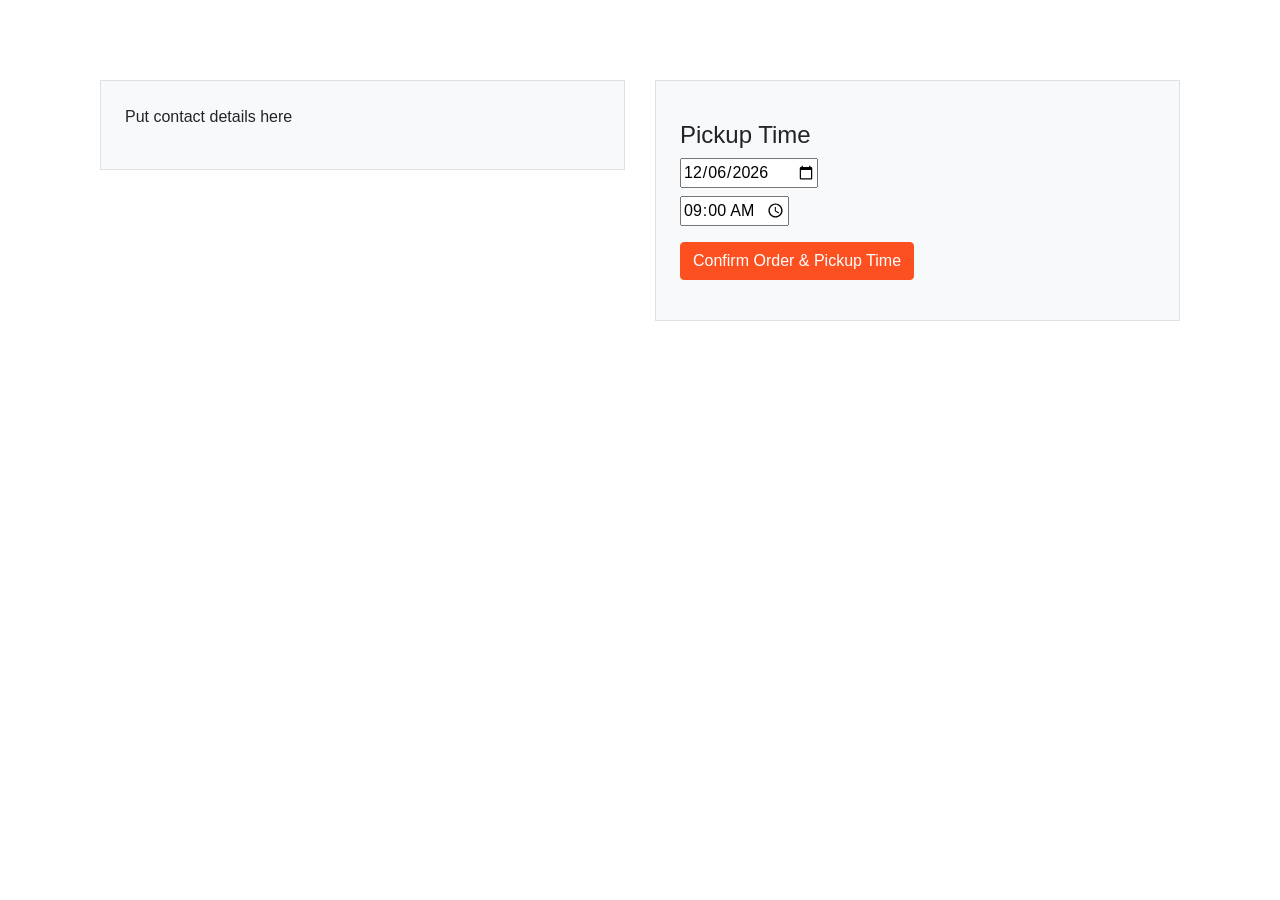
==== details.html @ c3e729b3 "Add and link to /details.html" ====
<!DOCTYPE html>
<html>
  <head>
    <meta charset="utf-8" />
    <meta name="viewport" content="width=device-width, initial-scale=1" />
    <link
      rel="stylesheet"
      href="https://maxcdn.bootstrapcdn.com/bootstrap/4.4.1/css/bootstrap.min.css"
    />
    <link rel="stylesheet" type="text/css" href="./css/stylesheet.css" />
    <script src="https://ajax.googleapis.com/ajax/libs/jquery/3.4.1/jquery.min.js"></script>
    <script src="https://cdnjs.cloudflare.com/ajax/libs/popper.js/1.16.0/umd/popper.min.js"></script>
    <script src="https://maxcdn.bootstrapcdn.com/bootstrap/4.4.1/js/bootstrap.min.js"></script>
    <title>Twilio Flex CRM Details</title>
  </head>
  <body>
    <div class="container">
      <div id="main-column" class="col-sm-12">
        <div class="row">
          <div class="col">
            <div class="pt-3">
              <div id="contact-details" class="border p-4 bg-light">
                <p>Put contact details here</p>
              </div>
            </div>
          </div>
          <div class="col">
            <div class="pt-3">
              <form id="claim-form" class="border p-4 bg-light" action="#">
                <h4>Pickup Time</h4>
                <div class="form-group">
                  <input id="date" type="date" name="date" class="mb-2" /><br />
                  <input
                    id="time"
                    type="time"
                    name="time"
                    value="09:00"
                  /><br />
                  <a
                    id="confirm-order"
                    class="submit btn btn-orange mt-3"
                    href="#"
                    >Confirm Order & Pickup Time</a
                  >
                </div>
              </form>
            </div>
            <div
              id="success-alert"
              class="mt-3 alert alert-success alert-dismissible"
              style="display: none"
            >
              <button id="close-alert" type="button" class="close">
                &times;
              </button>
              <strong>Order Placed</strong>
            </div>
            <div
              id="failed-alert"
              class="mt-3 alert alert-danger alert-dismissible"
              style="display: none"
            >
              <button id="close-alert" type="button" class="close">
                &times;
              </button>
              <strong>We're out of hot dogs!</strong>
            </div>
          </div>
        </div>

        <script>
          $(document).ready(function () {
            const params = window.location.search
            console.log("PARAMS: " + params)
            const seed = getParam("seed")
            console.log("getParams SEED: " + seed)
            let notes = ""
            if (seed == "+12063996576") {
              notes = "Loves Hot Dogs"
            } else {
              let items = ["Pizza", "a Hamburger", "a Salad", "Ice Cream"]
              let item = items[Math.floor(Math.random() * items.length)]
              notes = "Typically orders " + item
            }

            function getParam(paramName) {
              let query = window.location.search.substring(1)
              let params = query.split("&")
              for (let i = 0; i < params.length; i++) {
                let pair = params[i].split("=")
                if (decodeURIComponent(pair[0]) == paramName) {
                  return decodeURIComponent(pair[1])
                }
              }
              console.log("Query param %s not found", paramName)
            }

            let apiUrl =
              "https://randomuser.me/api/?nat=us&seed=" +
              encodeURIComponent(seed)
            if (seed == "Anonymous") {
              apiUrl = "https://randomuser.me/api/?nat=us"
            }
            console.log("APIURL: " + apiUrl)

            fetch(apiUrl)
              .then((response) => response.json())
              .then((result) => {
                console.log("RESULT.RESULTS")
                console.log(result.results)

                if (result.results.length > 0) {
                  contacts = result.results
                  console.log("contacts = RESULT.RESULTS")
                  console.log(contacts)
                } else {
                  alert(result.response)
                  console.log("else: " + result.response)
                }
              })
              .catch((error) => {
                console.log("CATCH")
                console.log(
                  ".catch JSON.stringify(error, undefined, 2): \n" +
                    JSON.stringify(error, undefined, 2)
                )
                console.log("error", error)
              })
              .finally(() => {
                console.log("FINALLY")

                buildTable(contacts)
              })

            function buildTable(contacts) {
              console.log("BUILDTABLE")
              console.log(contacts)
              let contact = contacts[0]
              console.log(contact)
              let fullName = contact.name.first + " " + contact.name.last
              $("#contact-details").ready(function () {
                let contactDetails = ""
                contactDetails +=
                  '<p><img src="' +
                  contact.picture.large +
                  '" alt="Picture"></p>' +
                  "<h3>" +
                  contact.name.title +
                  ". " +
                  fullName +
                  "</h3>" +
                  "<p>Ph: " +
                  formatNumber(contact.phone) +
                  "<br>Email: " +
                  contact.email +
                  "</p>" +
                  "<p>" +
                  contact.location.street.number +
                  ". " +
                  contact.location.street.name +
                  "<br>" +
                  contact.location.city +
                  ", " +
                  contact.location.state +
                  " " +
                  contact.location.postcode +
                  "</p>" +
                  "<hr>" +
                  "<p>" +
                  notes +
                  "<p>"
                console.log("CONTACT DETAILS:")
                console.log(contactDetails)
                $("#contact-details").html(contactDetails)
              })
            }

            let rightNow = new Date()
            console.log("RIGHTNOW: " + rightNow)
            let year = rightNow.getFullYear()
            console.log("year: " + year)
            let month = rightNow.getMonth() + 1
            month = ("0" + month).slice(-2)
            console.log("month: " + month)
            let day = rightNow.getDate()
            day = ("0" + day).slice(-2)
            console.log("day: " + day)
            let myDate = year + "-" + month + "-" + day
            console.log("myDate: " + myDate)
            $("#date").attr("value", myDate)

            $("#confirm-order").click(function (event) {
              event.preventDefault()
              $("#confirm-order").attr("disabled", true)
              $(".alert").hide()
              console.log("#confirm-order clicked")

              if ($("#hotdog").is(":checked")) {
                $("#failed-alert").fadeIn("slow")
              } else {
                $("#success-alert").fadeIn("slow")
              }
              $("#confirm-order").attr("disabled", false)
            })

            $("#hotdog").click(function (event) {
              $(".alert").hide()
              console.log("#hotdog clicked")
              $("#failed-alert").fadeIn("slow")
            })

            console.log("DOCUMENT READY")
          })
        </script>
      </div>
    </div>
    <script src="./js/script.js"></script>
  </body>
</html>
---- css/stylesheet.css ----
/* inline code styling */

p > code,
td > code,
strong > code,
li > code {
  font-size: 1em;
  color: #212529;
  background-color: #f8f9fa;
  border: 1px solid #e3e8ee;
  border-radius: 0.2em;
  padding: 2px 4px;
}

/* Override prism code styles by removing pre tag so long URLs wrap */

.highlight {
  margin-top: 1rem;
  margin-bottom: 1.5rem;
}

.wrap-code {
  background: #2d2d2d;
}

.wrap-code > code {
  border: none;
}

/* Default iframe border style */

iframe {
  border: solid 1px #aaa;
  padding-right: 1px;
}

/* Bootstrap sidebar overrides */

.navbar-toggler {
  margin-top: 56px;
}

.nav-link {
  line-height: 1;
}

.opacity-50 {
  opacity: 0.5;
}

a:hover {
  text-decoration: none;
}

#sidenav {
  padding-left: 0.5rem;
}

#sidenav > h5 {
  margin-top: 1rem;
}

#sidenav li {
  padding-left: 0.5rem;
}

/* #sidenav > li > a {
  padding: .4rem 1rem;
} */

/* Tab and Form borders and background color */

.border-lrb {
  border-left: 1px solid #dee2e6;
  border-right: 1px solid #dee2e6;
  border-bottom: 1px solid #dee2e6;
}

.nav-tabs .nav-item.show .nav-link,
.nav-tabs .nav-link.active {
  background-color: #f8f9fa;
}

/* Zipwhip branding */

a {
  color: #fd5020;
  font-weight: 500;
}

a:hover {
  color: #e85f38;
}

/* button {
    color: #fff;
    background-color: #fd5020;
    border-color: #fd5020;
} */

.btn-orange {
  color: #fff;
  background-color: #fd5020;
  border-color: #fd5020;
}

/* global styles */

h1,
h2,
h3,
h4 {
  padding-top: 1rem;
}

table {
  width: 100%;
  margin-top: 1.5rem;
  margin-bottom: 1rem;
  color: #212529;
  border: 1px solid #dee2e6;
  border-collapse: collapse;
}

td,
th {
  border: 1px solid #dee2e6;
  padding: 0.75rem;
  vertical-align: top;
}

.hidden {
  display: none;
}

.widget-container {
  min-height: 472px !important;
}

.note {
  background-color: rgb(250, 250, 128);
}

/* Show sidebar on large screens only */

@media screen and (min-width: 576px) {
  #sidenav-column {
    position: fixed;
    background: #f8f9fa;
    top: 56px;
    left: 0;
    bottom: -16px;
    overflow-y: auto;
    width: 280px;
    z-index: 1;
  }
  #main-column {
    margin-left: auto;
    margin-top: 2em;
    padding-top: 2rem;
  }
}

/* Hide notes column in CRM table on mobile */

@media screen and (max-width: 576px) {
  th.notes,
  td.notes {
    display: none;
  }
}
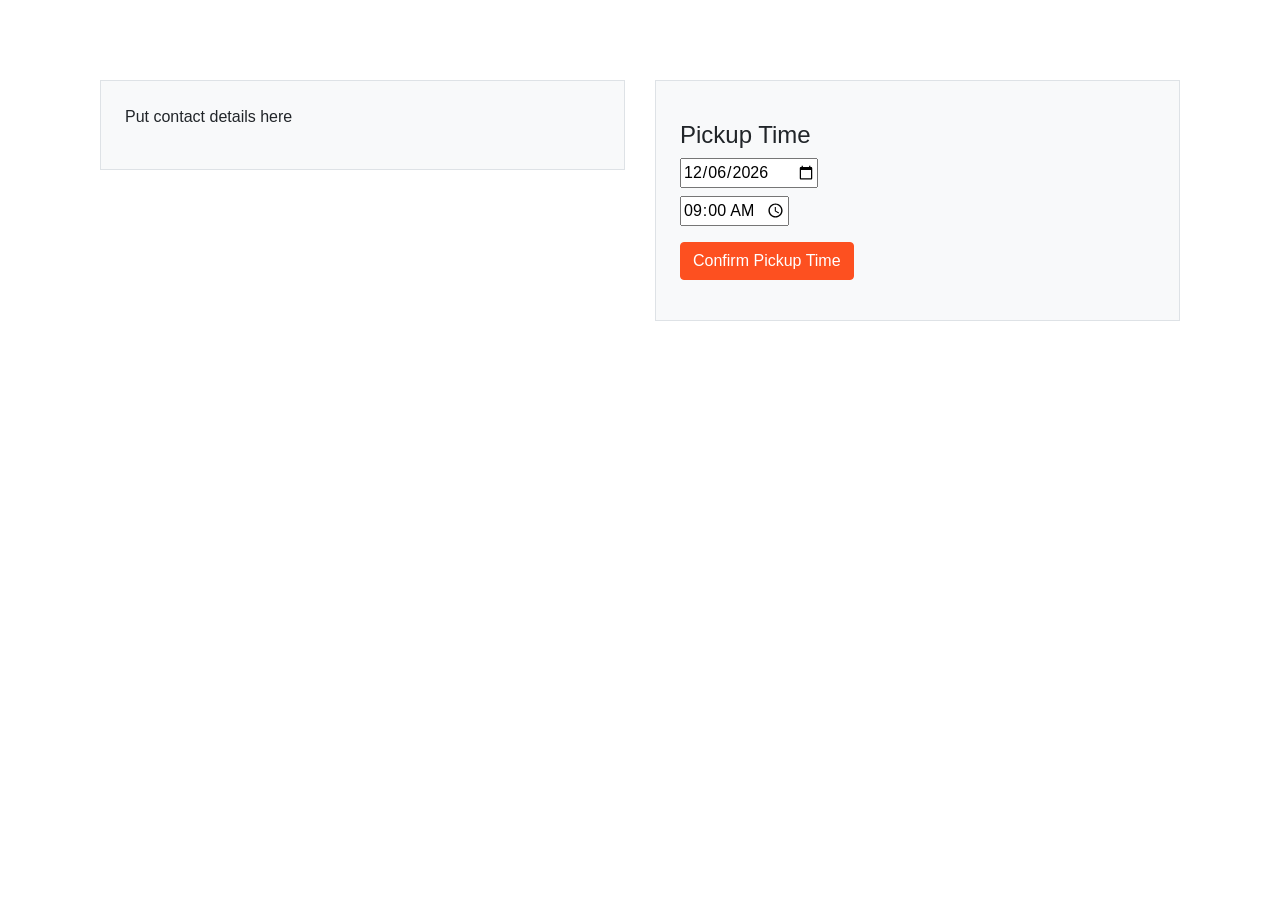
==== commit 851deba7: "Change Orders → Rides" ====
--- a/details.html
+++ b/details.html
@@ -40,7 +40,7 @@
                     id="confirm-order"
                     class="submit btn btn-orange mt-3"
                     href="#"
-                    >Confirm Order & Pickup Time</a
+                    >Confirm Pickup Time</a
                   >
                 </div>
               </form>
@@ -53,7 +53,7 @@
               <button id="close-alert" type="button" class="close">
                 &times;
               </button>
-              <strong>Order Placed</strong>
+              <strong>Ride Scheduled</strong>
             </div>
             <div
               id="failed-alert"
@@ -78,9 +78,11 @@
             if (seed == "+12063996576") {
               notes = "Loves Hot Dogs"
             } else {
-              let items = ["Pizza", "a Hamburger", "a Salad", "Ice Cream"]
-              let item = items[Math.floor(Math.random() * items.length)]
-              notes = "Typically orders " + item
+              let rides = ["Economy", "Deluxe", "Carpool"]
+              let ride = rides[Math.floor(Math.random() * rides.length)]
+              let ratings = ["3 Stars", "4 Stars", "5 Stars"]
+              let rating = ratings[Math.floor(Math.random() * ratings.length)]
+              notes = `Rating: <b>${rating}</b><br>Preferred ride: <b>${ride}</b>`
             }
 
             function getParam(paramName) {
